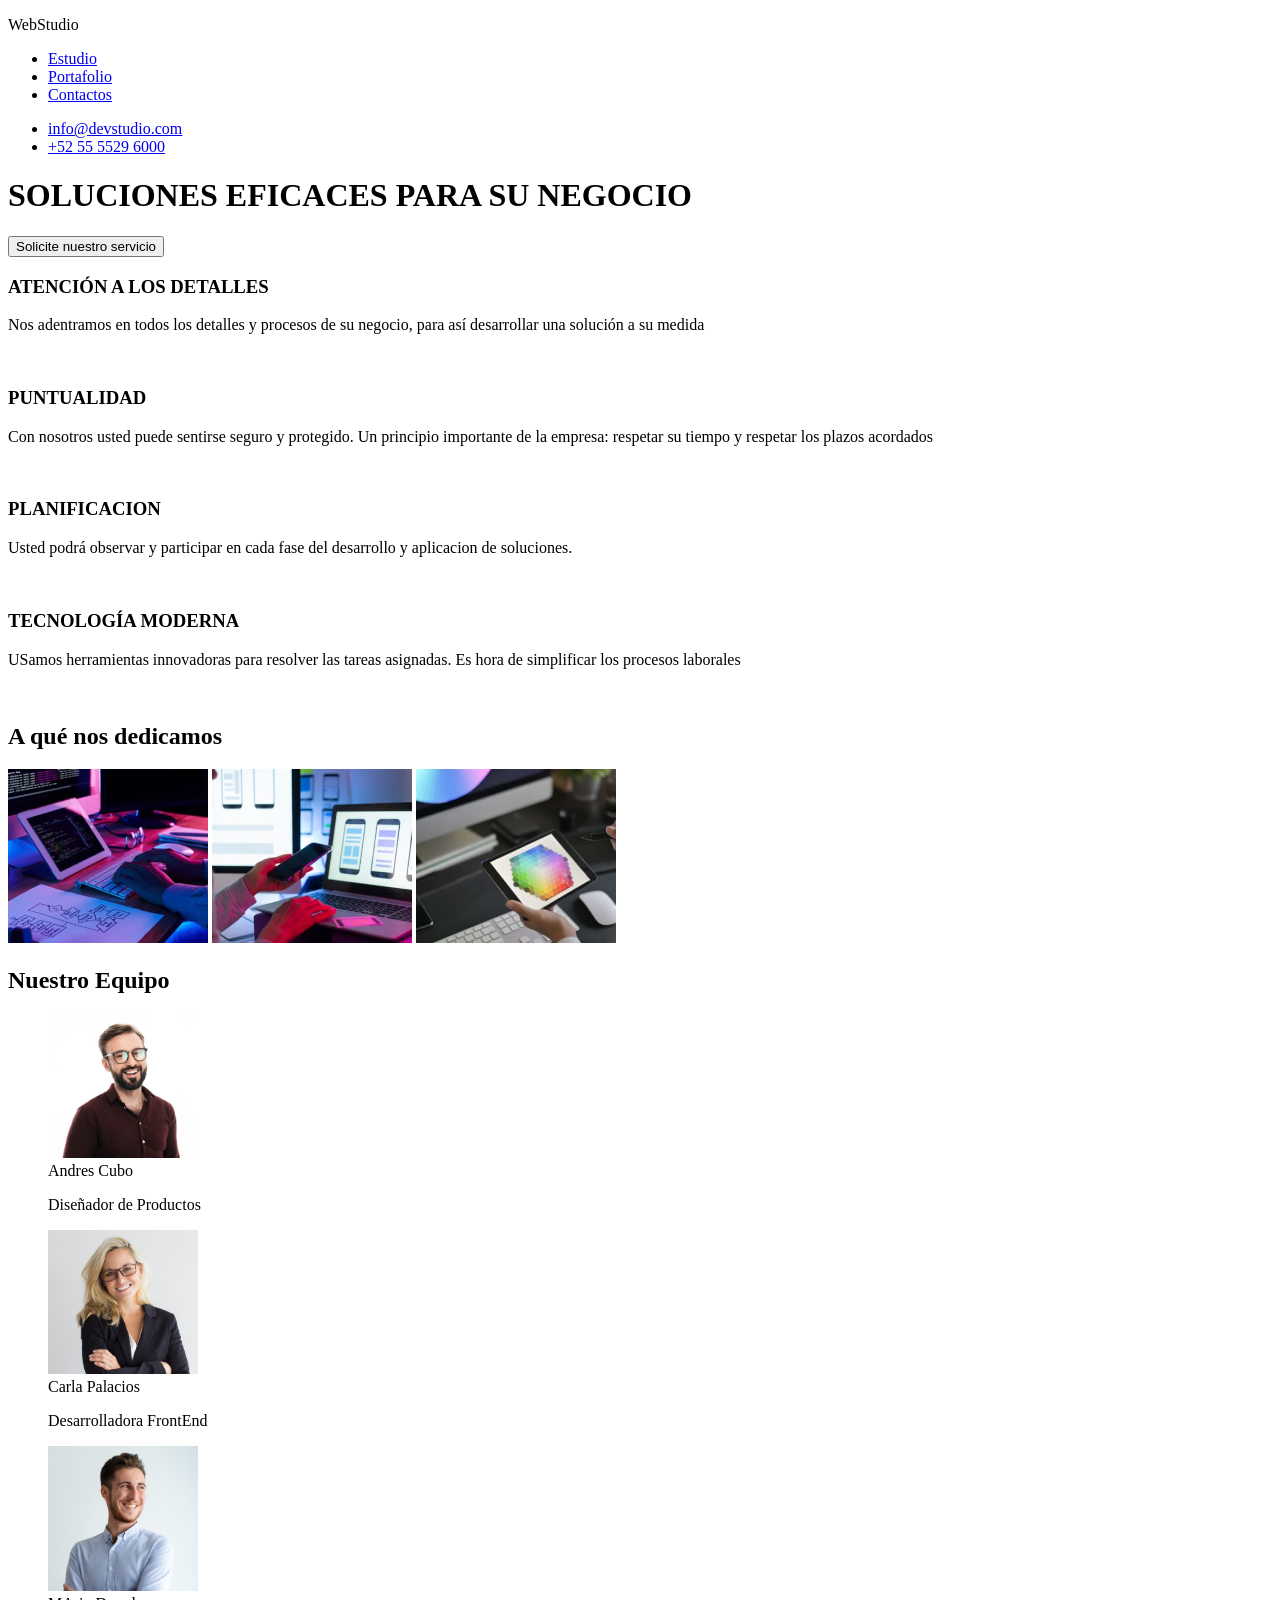
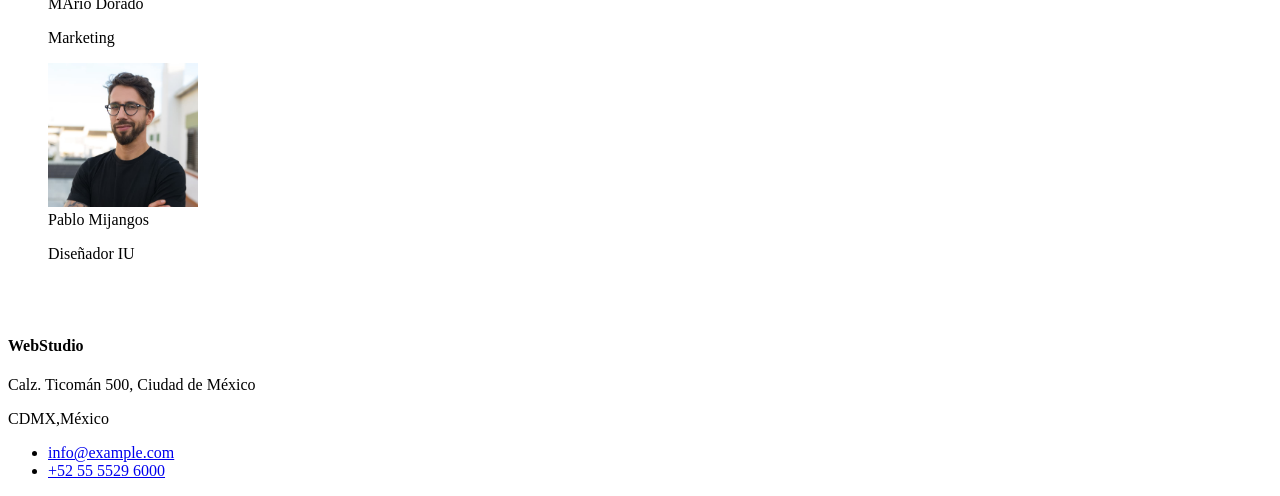
==== index.html @ 1f7a67b6 "primer commit" ====
<!DOCTYPE html>
<html lang="es-CO">
  <head>
    <title>goit-markup-hw-01</title>
  </head>
  <body>
    <header>
      <p>WebStudio</p>
      <nav>
        <!-- La navegación а otros sitios -->
        <ul>
          <li><a href="/Estudio">Estudio</a></li>
          <li><a href="/Portafolio">Portafolio</a></li>
          <li><a href="/Contactos">Contactos</a></li>
        </ul>
      </nav>
      <ul>
        <li><a href="mailto:info@devstudio.com">info@devstudio.com</a></li>
        <li><a href="tel:+525555296000">+52 55 5529 6000</a></li>
      </ul>
      <h1>SOLUCIONES EFICACES PARA SU NEGOCIO</h1>
      <button type="button">Solicite nuestro servicio</button>
    </header>
    <main>
      <h3>ATENCIÓN A LOS DETALLES</h3>
      <p>
        Nos adentramos en todos los detalles y procesos de su negocio, para así
        desarrollar una solución a su medida
      </p>
      <br />
      <h3>PUNTUALIDAD</h3>
      <p>
        Con nosotros usted puede sentirse seguro y protegido. Un principio
        importante de la empresa: respetar su tiempo y respetar los plazos
        acordados
      </p>
      <br />
      <h3>PLANIFICACION</h3>
      <p>
        Usted podrá observar y participar en cada fase del desarrollo y
        aplicacion de soluciones.
      </p>
      <br />
      <h3>TECNOLOGÍA MODERNA</h3>
      <p>
        USamos herramientas innovadoras para resolver las tareas asignadas. Es
        hora de simplificar los procesos laborales
      </p>
      <br />
      <h2>A qué nos dedicamos</h2>
      <img src="images/imagenuno.jpg" alt="Tablet" width="200" />
      <img src="images/imagendos.jpg" alt="Cel" width="200" />
      <img src="images/imagentres.jpg" alt="colores" width="200" />
      <br />
      <h2>Nuestro Equipo</h2>
      <figure>
        <!-- Contenido gráfico arbitrario: foto, gráfico, diagrama, etc. -->
        <img src="images/carauno.jpg" alt="cara uno" width="150" />
        <figcaption>
          Andres Cubo
          <p>Diseñador de Productos</p>
        </figcaption>
      </figure>
      <figure>
        <!-- Contenido gráfico arbitrario: foto, gráfico, diagrama, etc. -->
        <img src="images/carados.jpg" alt="cara dos" width="150" />
        <figcaption>
          Carla Palacios
          <p>Desarrolladora FrontEnd</p>
        </figcaption>
      </figure>
      <figure>
        <!-- Contenido gráfico arbitrario: foto, gráfico, diagrama, etc. -->
        <img src="images/caratres.jpg" alt="cara tres" width="150" />
        <figcaption>
          MArio Dorado
          <p>Marketing</p>
        </figcaption>
      </figure>
      <figure>
        <!-- Contenido gráfico arbitrario: foto, gráfico, diagrama, etc. -->
        <img src="images/caracuatro.jpg" alt="cara cuatro" width="150" />
        <figcaption>
          Pablo Mijangos
          <p>Diseñador IU</p>
        </figcaption>
      </figure>
    </main>
    <br />
    <br />
    <footer>
      <h4>WebStudio</h4>
      <p>Calz. Ticomán 500, Ciudad de México</p>
      <p>CDMX,México</p>
      <ul>
        <li><a href="mailto:info@example.com">info@example.com</a></li>
        <li><a href="tel:+5255296000">+52 55 5529 6000</a></li>
      </ul>
    </footer>
  </body>
</html>
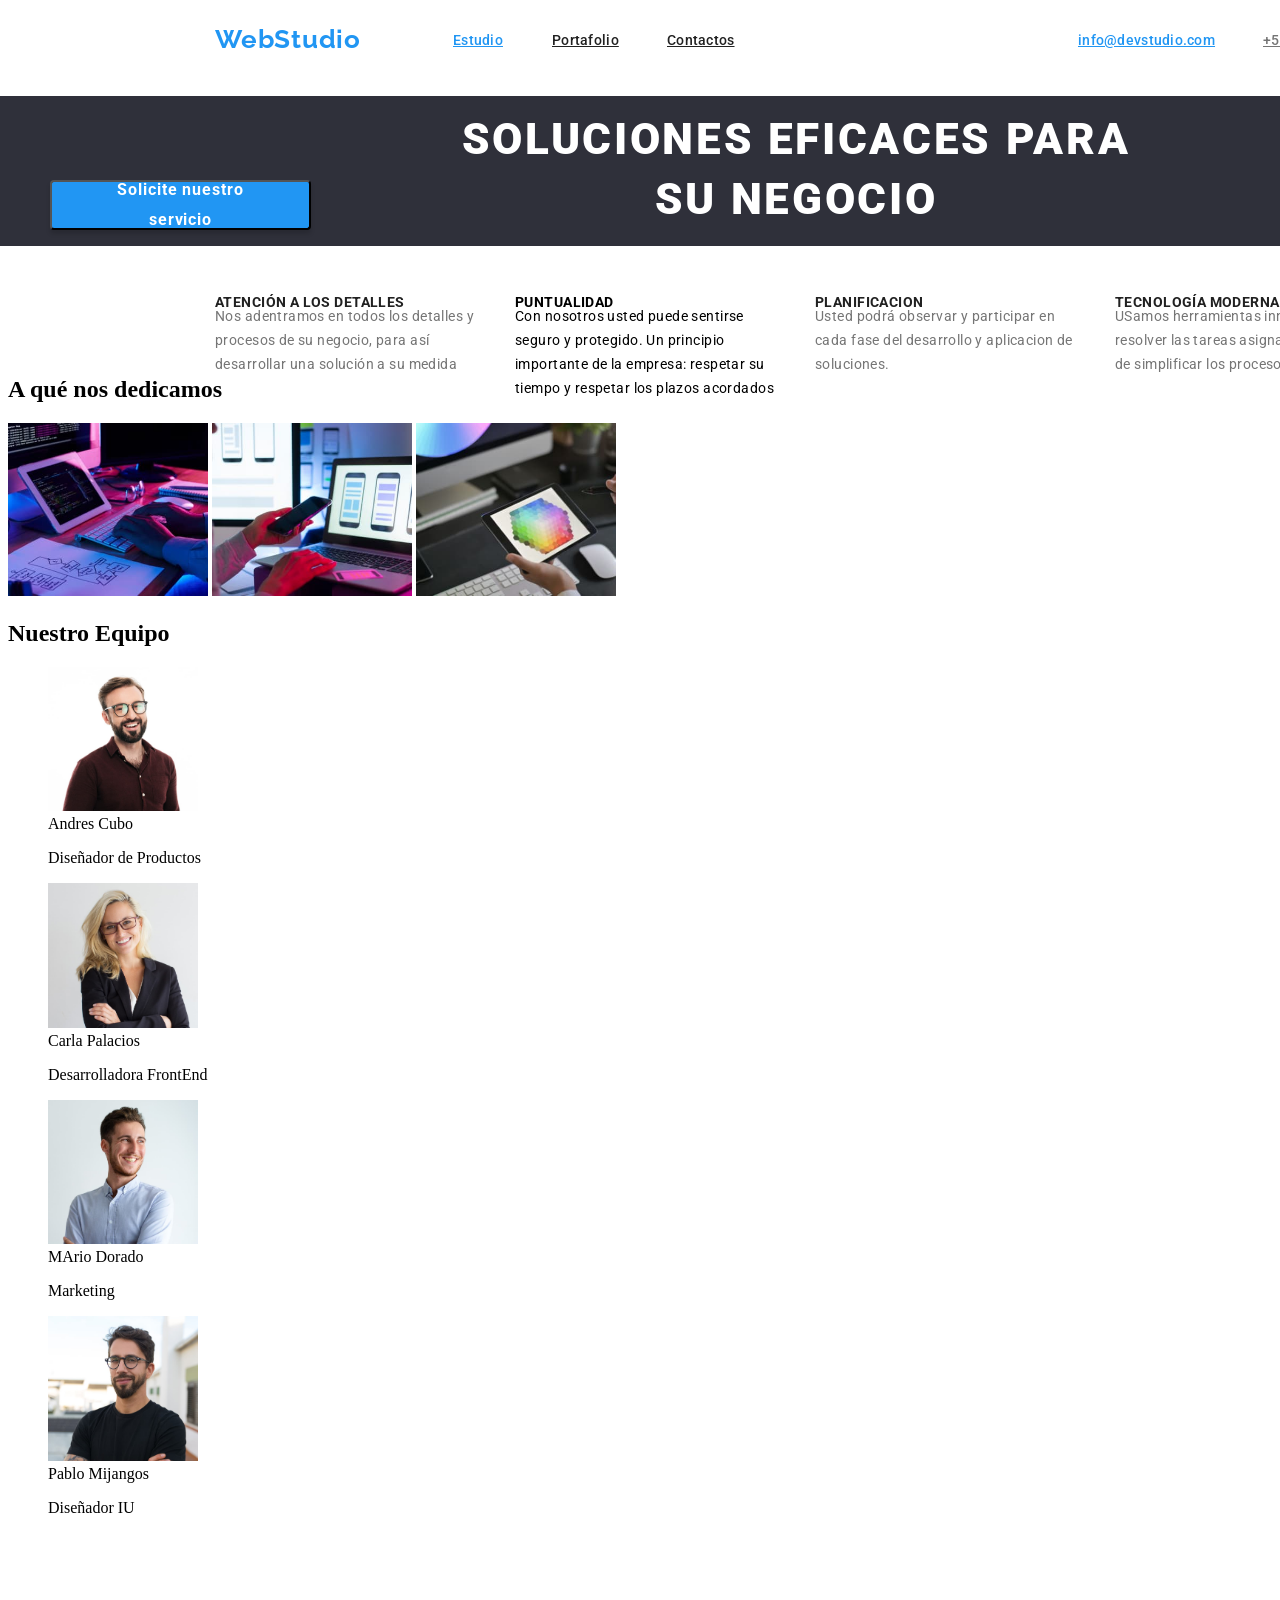
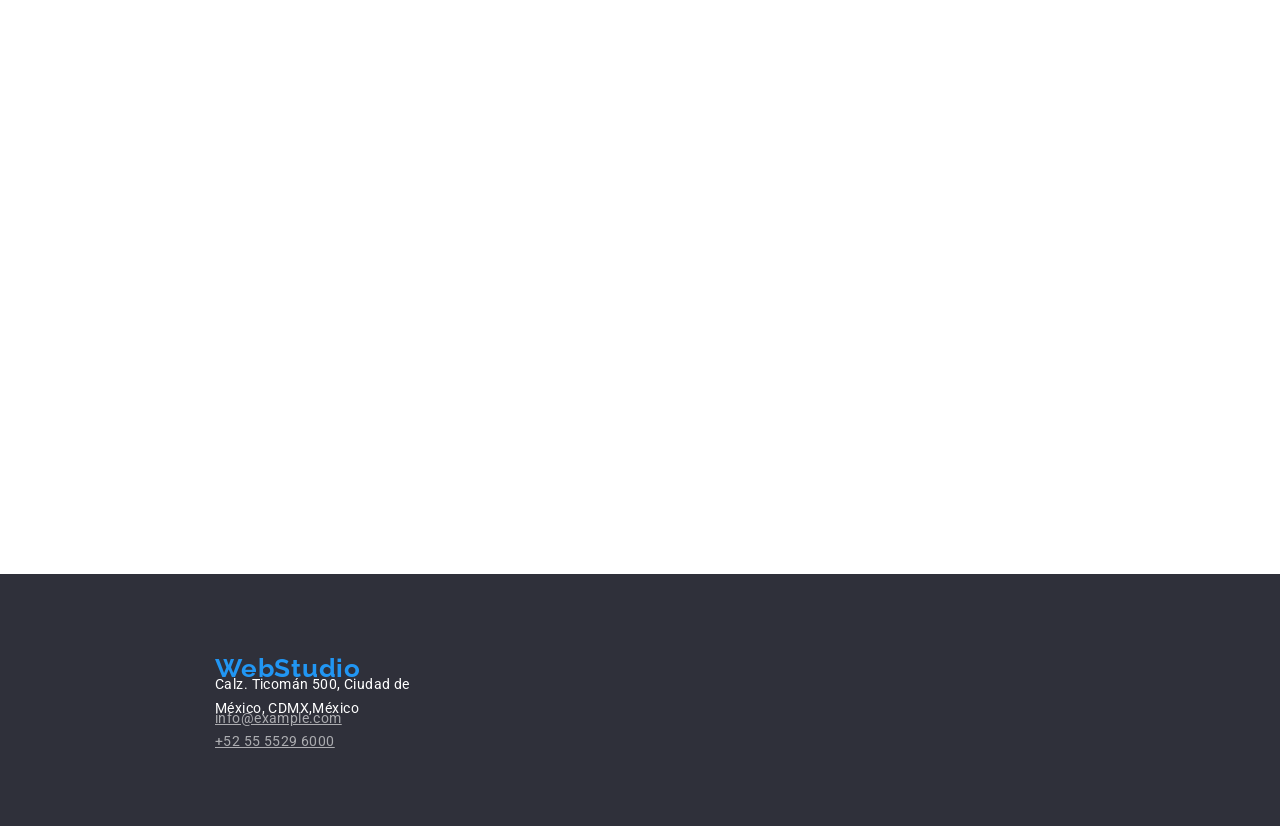
==== commit 7626a3b4: "segundo commit" ====
--- a/index.html
+++ b/index.html
@@ -1,58 +1,67 @@
 <!DOCTYPE html>
 <html lang="es-CO">
   <head>
-    <title>goit-markup-hw-01</title>
-  </head>
+    <title>goit-markup-hw-02</title>
+    <link rel="stylesheet" href="./css/styles-index.css" />
+    
+</head>
   <body>
+    <link rel="preconnect" href="https://fonts.googleapis.com">
+<link rel="preconnect" href="https://fonts.gstatic.com" crossorigin>
+<link href="https://fonts.googleapis.com/css2?family=Raleway:wght@700&family=Roboto:ital,wght@0,500;0,700;0,900;1,400&display=swap" rel="stylesheet">
+  <style>
+    .title {
+      font-family: 'Roboto', sans-serif;
+      font-family: 'Raleway'. sans-serif;
+    }
+  </style>
     <header>
-      <p>WebStudio</p>
+      <a class="webstudio">WebStudio</a>
       <nav>
         <!-- La navegación а otros sitios -->
-        <ul>
-          <li><a href="/Estudio">Estudio</a></li>
-          <li><a href="/Portafolio">Portafolio</a></li>
-          <li><a href="/Contactos">Contactos</a></li>
-        </ul>
+        <a href="/Estudio" class="estudio">Estudio</a>
+          <a href="./portfolio.html" class="portafolio">Portafolio</a>
+          <a href="/Contactos"class="contactos">Contactos</a>
       </nav>
-      <ul>
-        <li><a href="mailto:info@devstudio.com">info@devstudio.com</a></li>
-        <li><a href="tel:+525555296000">+52 55 5529 6000</a></li>
-      </ul>
-      <h1>SOLUCIONES EFICACES PARA SU NEGOCIO</h1>
-      <button type="button">Solicite nuestro servicio</button>
+      
+      <p>
+      <a href="mailto:info@devstudio.com" class="email">info@devstudio.com</a>
+      <a href="tel:+525555296000"class="tel">+52 55 5529 6000</a>
+      <br><br><br><br>
+    </p>
+    <p class="fondo"> </p>
+      <h1 class="soluciones">SOLUCIONES EFICACES PARA SU NEGOCIO</h1>
+      <button type="button" class="boton framebut">Solicite nuestro servicio</button>
     </header>
     <main>
-      <h3>ATENCIÓN A LOS DETALLES</h3>
-      <p>
+      <h3 class="atndetail">ATENCIÓN A LOS DETALLES</h3>
+      <p class="atdettext">
         Nos adentramos en todos los detalles y procesos de su negocio, para así
         desarrollar una solución a su medida
       </p>
-      <br />
-      <h3>PUNTUALIDAD</h3>
-      <p>
+      <h3 class="puntualidad">PUNTUALIDAD</h3>
+      <p class="punttext">
         Con nosotros usted puede sentirse seguro y protegido. Un principio
         importante de la empresa: respetar su tiempo y respetar los plazos
         acordados
       </p>
-      <br />
-      <h3>PLANIFICACION</h3>
-      <p>
+      <h3 class="planificacion">PLANIFICACION</h3>
+      <p class="plantext">
         Usted podrá observar y participar en cada fase del desarrollo y
         aplicacion de soluciones.
       </p>
-      <br />
-      <h3>TECNOLOGÍA MODERNA</h3>
-      <p>
+      <h3 class="tecnologia">TECNOLOGÍA MODERNA</h3>
+      <p class="tecmoderna">
         USamos herramientas innovadoras para resolver las tareas asignadas. Es
         hora de simplificar los procesos laborales
-      </p>
-      <br />
+      </p><br><br><br><br><br><br><br><br><br><br><br><br><br><br>
       <h2>A qué nos dedicamos</h2>
       <img src="images/imagenuno.jpg" alt="Tablet" width="200" />
       <img src="images/imagendos.jpg" alt="Cel" width="200" />
       <img src="images/imagentres.jpg" alt="colores" width="200" />
       <br />
       <h2>Nuestro Equipo</h2>
+      <a>
       <figure>
         <!-- Contenido gráfico arbitrario: foto, gráfico, diagrama, etc. -->
         <img src="images/carauno.jpg" alt="cara uno" width="150" />
@@ -61,7 +70,9 @@
           <p>Diseñador de Productos</p>
         </figcaption>
       </figure>
-      <figure>
+    </a>
+    <a>
+        <figure>
         <!-- Contenido gráfico arbitrario: foto, gráfico, diagrama, etc. -->
         <img src="images/carados.jpg" alt="cara dos" width="150" />
         <figcaption>
@@ -69,6 +80,8 @@
           <p>Desarrolladora FrontEnd</p>
         </figcaption>
       </figure>
+    </a>
+    <a>
       <figure>
         <!-- Contenido gráfico arbitrario: foto, gráfico, diagrama, etc. -->
         <img src="images/caratres.jpg" alt="cara tres" width="150" />
@@ -77,7 +90,9 @@
           <p>Marketing</p>
         </figcaption>
       </figure>
-      <figure>
+    </a>
+    <a>
+        <figure>
         <!-- Contenido gráfico arbitrario: foto, gráfico, diagrama, etc. -->
         <img src="images/caracuatro.jpg" alt="cara cuatro" width="150" />
         <figcaption>
@@ -85,17 +100,16 @@
           <p>Diseñador IU</p>
         </figcaption>
       </figure>
-    </main>
-    <br />
-    <br />
+    </a>
+</main>
+    <br>
+    <br>
     <footer>
-      <h4>WebStudio</h4>
-      <p>Calz. Ticomán 500, Ciudad de México</p>
-      <p>CDMX,México</p>
-      <ul>
-        <li><a href="mailto:info@example.com">info@example.com</a></li>
-        <li><a href="tel:+5255296000">+52 55 5529 6000</a></li>
-      </ul>
-    </footer>
+        <p class="fondofooter"> </p>
+      <h4 class="webstudiodos">WebStudio</h4>
+      <p class="direccion-uno">Calz. Ticomán 500, Ciudad de México, CDMX,México</p>
+       <a href="mailto:info@example.com" class="maildos">info@example.com</a></li>
+      <a href="tel:+5255296000" class="teldos">+52 55 5529 6000</a></li>
+          </footer>
   </body>
 </html>
--- a/css/styles-index.css
+++ b/css/styles-index.css
@@ -0,0 +1,429 @@
+/* Se aplicará a todas las etiquetas con clase title */
+.title {
+    font-weight: 500;
+  }
+  
+  /* Se aplicará a todas las etiquetas con clase text */
+  .text {
+    color: brown;
+    font-size: 18px;
+  }
+  
+  /* Se aplicará a todas las etiquetas con clase link */
+  .link {
+    text-decoration: none;
+  }
+  /* Estudio Web */
+
+
+.webstudio {
+    position: absolute;
+    width: 145px;
+    height: 31px;
+    left: 215px;
+    top: 24px;
+
+    font-family: 'Raleway';
+    font-style: normal;
+    font-weight: 700;
+    font-size: 26px;
+    line-height: 31px;
+/* identical to box height */
+
+    text-align: right;
+    letter-spacing: 0.03em;
+
+    color: #2196F3;
+}
+.estudio {
+    /* Estudio */
+
+
+position: absolute;
+width: 49px;
+height: 16px;
+left: 453px;
+top: 32px;
+
+font-family: 'Roboto';
+font-style: normal;
+font-weight: 500;
+font-size: 14px;
+line-height: 16px;
+letter-spacing: 0.02em;
+
+color: #2196F3;
+
+}
+.portafolio {/* Portafolio */
+
+
+    position: absolute;
+    width: 65px;
+    height: 16px;
+    left: 552px;
+    top: 32px;
+    
+    font-family: 'Roboto';
+    font-style: normal;
+    font-weight: 500;
+    font-size: 14px;
+    line-height: 16px;
+    letter-spacing: 0.02em;
+    
+    color: #212121;
+    }
+
+.contactos {/* Сontactos */
+
+
+        position: absolute;
+        width: 67px;
+        height: 16px;
+        left: 667px;
+        top: 32px;
+        
+        font-family: 'Roboto';
+        font-style: normal;
+        font-weight: 500;
+        font-size: 14px;
+        line-height: 16px;
+        letter-spacing: 0.02em;
+        
+        color: #212121;
+        }
+.email {
+    position: absolute;
+    width: 135px;
+    height: 16px;
+    left: 1078px;
+    top: 32px;
+    
+    font-family: 'Roboto';
+    font-style: normal;
+    font-weight: 500;
+    font-size: 14px;
+    line-height: 16px;
+    letter-spacing: 0.02em;
+    
+    color: #2196F3;
+    }
+.tel { 
+    position: absolute;
+    width: 118px;
+    height: 16px;
+    left: 1263px;
+    top: 32px;
+    
+    font-family: 'Roboto';
+    font-style: normal;
+    font-weight: 500;
+    font-size: 14px;
+    line-height: 16px;
+    letter-spacing: 0.02em;
+    
+    color: #757575;
+}
+.soluciones {/* SOLUCIONES EFICACES PARA SU NEGOCIO */
+
+
+
+    position: absolute;
+    width: 696px;
+    height: 120px;
+    left: 448px;
+    top: 80px;
+    
+    font-family: 'Roboto';
+    font-style: normal;
+    font-weight: 900;
+    font-size: 44px;
+    line-height: 60px;
+    /* or 136% */
+    
+    text-align: center;
+    letter-spacing: 0.06em;
+    text-transform: uppercase;
+    
+    color: #FFFFFF;
+    }
+.fondo {/* Bg */
+
+
+    position: absolute;
+    width: 1600px;
+    height: 150px;
+    left: -4px;
+    top: 80px;
+    
+    background: #2F303A
+}
+.atndetail{/* ATENCIÓN A LOS DETALLES */
+
+
+    position: absolute;
+    width: 270px;
+    height: 16px;
+    left: 215px;
+    top: 280px;
+    
+    font-family: 'Roboto';
+    font-style: normal;
+    font-weight: 700;
+    font-size: 14px;
+    line-height: 16px;
+    letter-spacing: 0.03em;
+    text-transform: uppercase;
+    
+    color: #212121;
+    }
+.boton {
+    width: 197px;
+    height: 30px;
+    
+    font-family: 'Roboto';
+    font-style: normal;
+    font-weight: 700;
+    font-size: 16px;
+    line-height: 30px;
+    /* identical to box height, or 188% */
+    
+    display: flex;
+    align-items: center;
+    text-align: center;
+    letter-spacing: 0.06em;
+    
+    color: #FFFFFF;
+    
+    
+    /* Inside auto layout */
+    
+    flex: none;
+    order: 0;
+    flex-grow: 0;
+}    
+    .framebut {
+        
+        display: flex;
+        flex-direction: row;
+        justify-content: center;
+        align-items: center;
+        padding: 10px 32px;
+        gap: 10px;
+        
+        position: absolute;
+        width: 261px;
+        height: 50px;
+        left: 50px;
+        top: 180px;
+        
+        background: #2196F3;
+        box-shadow: 0px 4px 4px rgba(0, 0, 0, 0.15);
+        border-radius: 4px;
+    }
+    .atdettext {
+        position: absolute;
+        width: 270px;
+        height: 75px;
+        left: 215px;
+        top: 290px;
+        
+        font-family: 'Roboto';
+        font-style: normal;
+        font-weight: 400;
+        font-size: 14px;
+        line-height: 24px;
+        /* or 171% */
+        
+        letter-spacing: 0.03em;
+        
+        color: #757575;}
+.puntualidad {/* PUNTUALIDAD */
+
+
+            position: absolute;
+            width: 270px;
+            height: 16px;
+            left: 515px;
+            top: 280px;
+            
+            font-family: 'Roboto';
+            font-style: normal;
+            font-weight: 700;
+            font-size: 14px;
+            line-height: 16px;
+            letter-spacing: 0.03em;
+            text-transform: uppercase;}
+.punttext {position: absolute;
+                width: 270px;
+                height: 96px;
+                left: 515px;
+                top: 290px;
+                
+                font-family: 'Roboto';
+                font-style: normal;
+                font-weight: 400;
+                font-size: 14px;
+                line-height: 24px;
+                /* or 171% */
+                
+                letter-spacing: 0.03em;}
+.planificacion {/* PLANIFICACIÓN */
+
+
+    position: absolute;
+    width: 270px;
+    height: 16px;
+    left: 815px;
+    top: 280px;
+    
+    font-family: 'Roboto';
+    font-style: normal;
+    font-weight: 700;
+    font-size: 14px;
+    line-height: 16px;
+    letter-spacing: 0.03em;
+    text-transform: uppercase;
+    
+    color: #212121;
+    }
+.plantext {/* Usted podrá observar y participar en cada fase del desarrollo y aplicación de soluciones. */
+
+
+    position: absolute;
+    width: 270px;
+    height: 75px;
+    left: 815px;
+    top: 290px;
+    
+    font-family: 'Roboto';
+    font-style: normal;
+    font-weight: 400;
+    font-size: 14px;
+    line-height: 24px;
+    /* or 171% */
+    
+    letter-spacing: 0.03em;
+    
+    color: #757575;}
+    .tecnologia{/* TEGNOLOGÍA MODERNA */
+
+
+        position: absolute;
+        width: 270px;
+        height: 16px;
+        left: 1115px;
+        top: 280px;
+        
+        font-family: 'Roboto';
+        font-style: normal;
+        font-weight: 700;
+        font-size: 14px;
+        line-height: 16px;
+        letter-spacing: 0.03em;
+        text-transform: uppercase;
+        
+        color: #212121;}
+        
+        .tecmoderna {/* Usamos herramientas innovadoras para resolver las tareas asignadas. Es hora de simplificar los procesos laborales. */
+
+
+            position: absolute;
+            width: 270px;
+            height: 75px;
+            left: 1115px;
+            top: 290px;
+            
+            font-family: 'Roboto';
+            font-style: normal;
+            font-weight: 400;
+            font-size: 14px;
+            line-height: 24px;
+            /* or 171% */
+            
+            letter-spacing: 0.03em;
+            
+            color: #757575;
+            }
+
+.fondofooter {
+/* Pie de página bg */
+
+
+position: absolute;
+width: 1600px;
+height: 252px;
+left: 0px;
+top: 2158px;
+
+background: #2F303A;
+
+}
+.direccion-uno {position: absolute;
+    width: 231px;
+    height: 21px;
+    left: 215px;
+    top: 2258px;
+    
+    font-family: 'Roboto';
+    font-style: normal;
+    font-weight: 400;
+    font-size: 14px;
+    line-height: 24px;
+    /* or 171% */
+    
+    letter-spacing: 0.03em;
+    
+    color: #FFFFFF;}
+    .maildos {position: absolute;
+        width: 231px;
+        height: 21px;
+        left: 215px;
+        top: 2306px;
+        
+        font-family: 'Roboto';
+        font-style: normal;
+        font-weight: 400;
+        font-size: 14px;
+        line-height: 24px;
+        /* or 171% */
+        
+        letter-spacing: 0.03em;
+        
+        color: rgba(255, 255, 255, 0.6);}
+.teldos {
+    position: absolute;
+width: 231px;
+height: 21px;
+left: 215px;
+top: 2329px;
+
+font-family: 'Roboto';
+font-style: normal;
+font-weight: 400;
+font-size: 14px;
+line-height: 24px;
+/* or 171% */
+
+letter-spacing: 0.03em;
+
+color: rgba(255, 255, 255, 0.6);
+
+}
+.webstudiodos {
+    position: absolute;
+    width: 145px;
+    height: 31px;
+    left: 215px;
+    top: 2218px;
+    
+    font-family: 'Raleway';
+    font-style: normal;
+    font-weight: 700;
+    font-size: 26px;
+    line-height: 31px;
+    /* identical to box height */
+    
+    letter-spacing: 0.03em;
+    
+    color: #2196F3;}
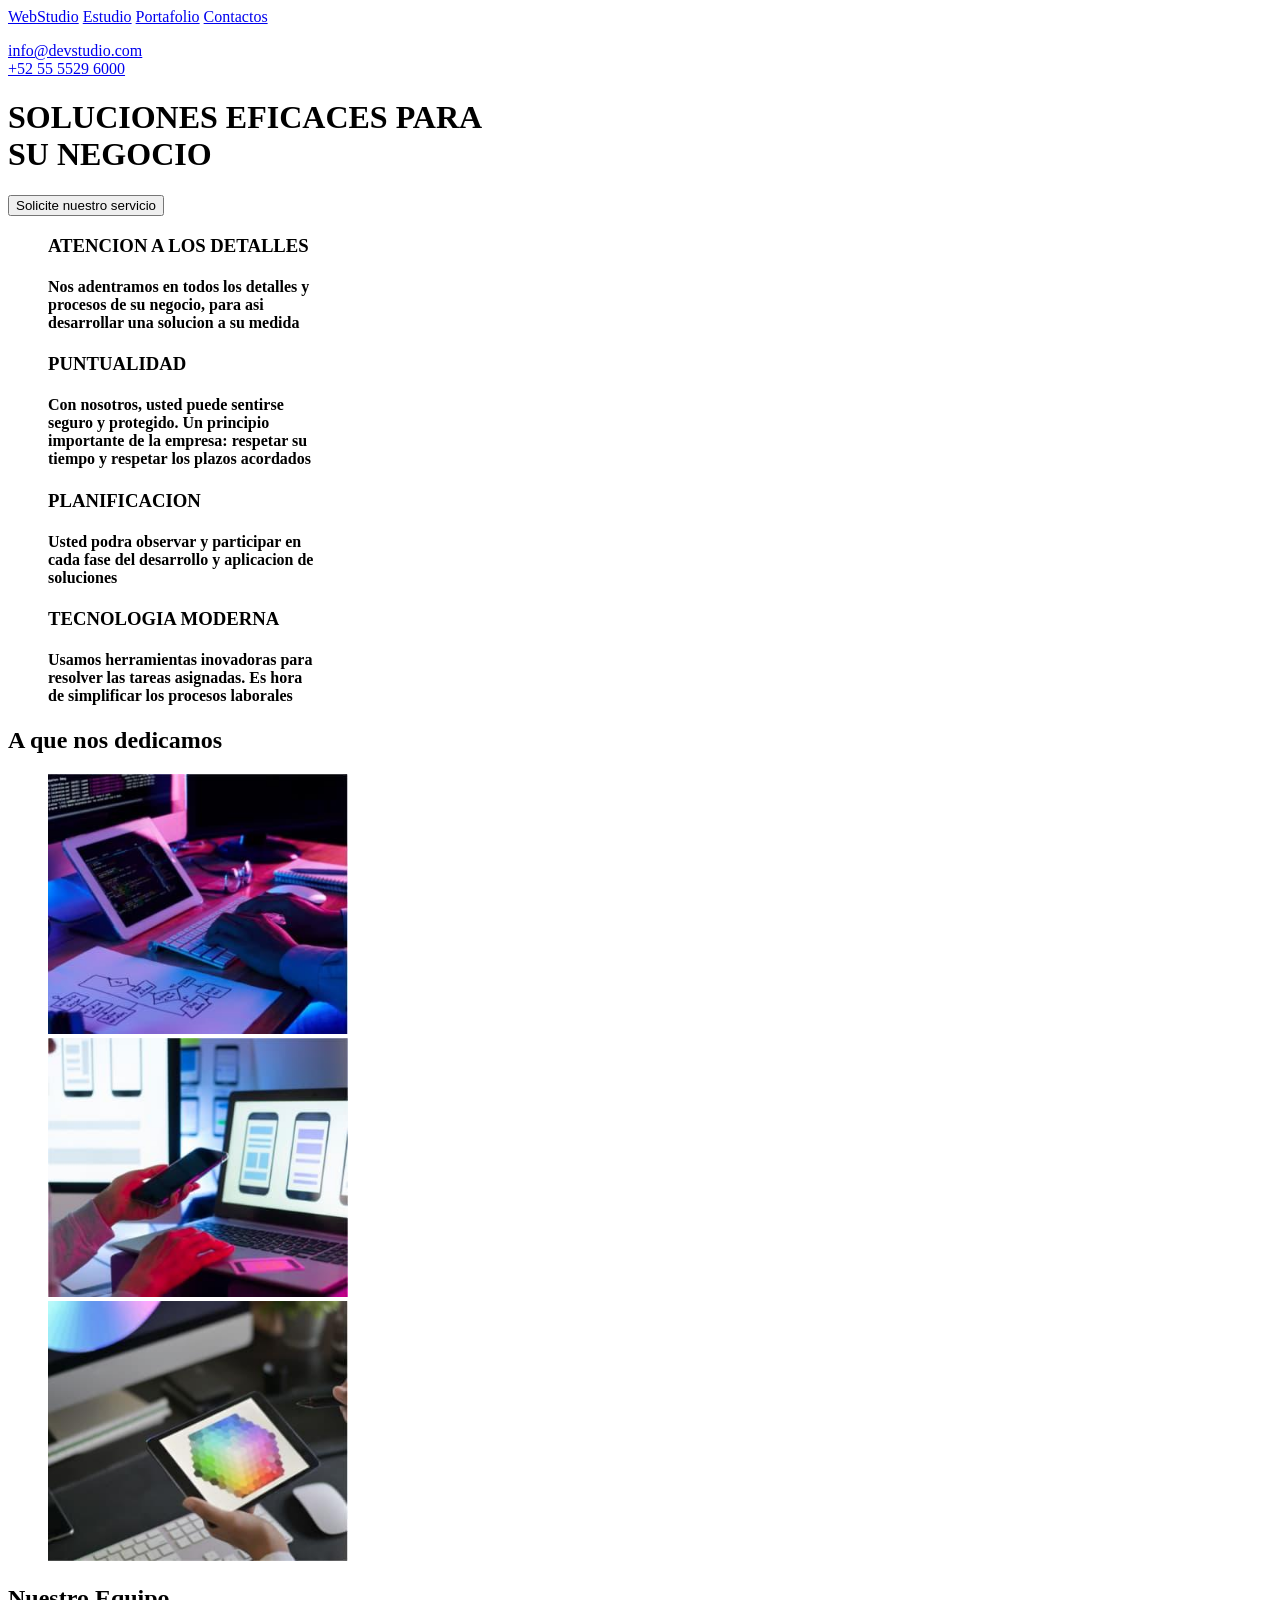
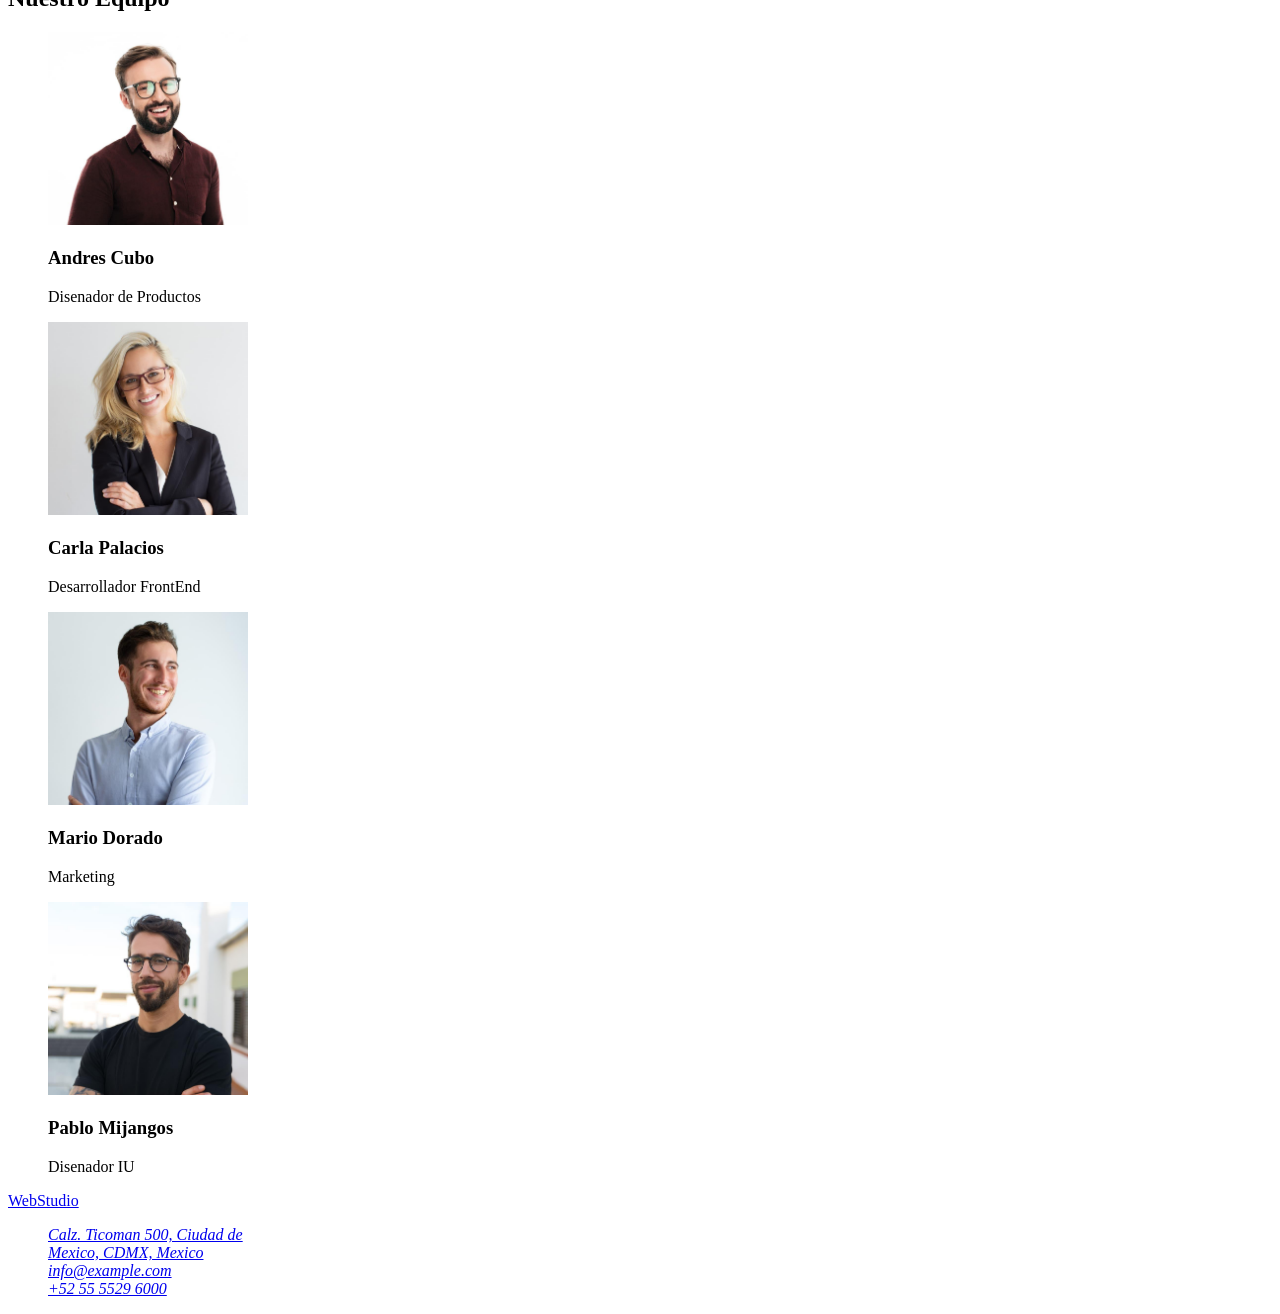
==== commit 31a75d7b: "1ercommit" ====
--- a/index.html
+++ b/index.html
@@ -1,115 +1,124 @@
 <!DOCTYPE html>
-<html lang="es-CO">
-  <head>
-    <title>goit-markup-hw-02</title>
-    <link rel="stylesheet" href="./css/styles-index.css" />
-    
+<html lang="es">
+<head>
+    <meta charset="UTF-8">
+    <meta http-equiv="X-UA-Compatible" content="IE=edge">
+    <meta name="viewport" content="width=device-width, initial-scale=1.0">
+    <title>Tarea 1 FS8</title>
 </head>
-  <body>
-    <link rel="preconnect" href="https://fonts.googleapis.com">
-<link rel="preconnect" href="https://fonts.gstatic.com" crossorigin>
-<link href="https://fonts.googleapis.com/css2?family=Raleway:wght@700&family=Roboto:ital,wght@0,500;0,700;0,900;1,400&display=swap" rel="stylesheet">
-  <style>
-    .title {
-      font-family: 'Roboto', sans-serif;
-      font-family: 'Raleway'. sans-serif;
-    }
-  </style>
+<body>
+   
     <header>
-      <a class="webstudio">WebStudio</a>
-      <nav>
-        <!-- La navegación а otros sitios -->
-        <a href="/Estudio" class="estudio">Estudio</a>
-          <a href="./portfolio.html" class="portafolio">Portafolio</a>
-          <a href="/Contactos"class="contactos">Contactos</a>
-      </nav>
-      
-      <p>
-      <a href="mailto:info@devstudio.com" class="email">info@devstudio.com</a>
-      <a href="tel:+525555296000"class="tel">+52 55 5529 6000</a>
-      <br><br><br><br>
-    </p>
-    <p class="fondo"> </p>
-      <h1 class="soluciones">SOLUCIONES EFICACES PARA SU NEGOCIO</h1>
-      <button type="button" class="boton framebut">Solicite nuestro servicio</button>
+        <nav>
+                <a href="#">WebStudio</a>
+                <a href="#">Estudio</a>
+                <a href="#">Portafolio</a>
+                <a href="#">Contactos</a>
+            </p>
+        </nav>
+    <a href="mailto:info@devstudio.com">info@devstudio.com</a>
+    <br> 
+    <a href="tel:+525555296000">+52 55 5529 6000</a>
+        <h1>SOLUCIONES EFICACES PARA <br> SU NEGOCIO</h1>
+        <button type="button">Solicite nuestro servicio</button>
     </header>
     <main>
-      <h3 class="atndetail">ATENCIÓN A LOS DETALLES</h3>
-      <p class="atdettext">
-        Nos adentramos en todos los detalles y procesos de su negocio, para así
-        desarrollar una solución a su medida
-      </p>
-      <h3 class="puntualidad">PUNTUALIDAD</h3>
-      <p class="punttext">
-        Con nosotros usted puede sentirse seguro y protegido. Un principio
-        importante de la empresa: respetar su tiempo y respetar los plazos
-        acordados
-      </p>
-      <h3 class="planificacion">PLANIFICACION</h3>
-      <p class="plantext">
-        Usted podrá observar y participar en cada fase del desarrollo y
-        aplicacion de soluciones.
-      </p>
-      <h3 class="tecnologia">TECNOLOGÍA MODERNA</h3>
-      <p class="tecmoderna">
-        USamos herramientas innovadoras para resolver las tareas asignadas. Es
-        hora de simplificar los procesos laborales
-      </p><br><br><br><br><br><br><br><br><br><br><br><br><br><br>
-      <h2>A qué nos dedicamos</h2>
-      <img src="images/imagenuno.jpg" alt="Tablet" width="200" />
-      <img src="images/imagendos.jpg" alt="Cel" width="200" />
-      <img src="images/imagentres.jpg" alt="colores" width="200" />
-      <br />
-      <h2>Nuestro Equipo</h2>
-      <a>
-      <figure>
-        <!-- Contenido gráfico arbitrario: foto, gráfico, diagrama, etc. -->
-        <img src="images/carauno.jpg" alt="cara uno" width="150" />
-        <figcaption>
-          Andres Cubo
-          <p>Diseñador de Productos</p>
-        </figcaption>
-      </figure>
-    </a>
-    <a>
-        <figure>
-        <!-- Contenido gráfico arbitrario: foto, gráfico, diagrama, etc. -->
-        <img src="images/carados.jpg" alt="cara dos" width="150" />
-        <figcaption>
-          Carla Palacios
-          <p>Desarrolladora FrontEnd</p>
-        </figcaption>
-      </figure>
-    </a>
-    <a>
-      <figure>
-        <!-- Contenido gráfico arbitrario: foto, gráfico, diagrama, etc. -->
-        <img src="images/caratres.jpg" alt="cara tres" width="150" />
-        <figcaption>
-          MArio Dorado
-          <p>Marketing</p>
-        </figcaption>
-      </figure>
-    </a>
-    <a>
-        <figure>
-        <!-- Contenido gráfico arbitrario: foto, gráfico, diagrama, etc. -->
-        <img src="images/caracuatro.jpg" alt="cara cuatro" width="150" />
-        <figcaption>
-          Pablo Mijangos
-          <p>Diseñador IU</p>
-        </figcaption>
-      </figure>
-    </a>
-</main>
-    <br>
-    <br>
+        <section>
+                <h2 style="display: none;"> Nuestras Ventajas </h2>
+                    <ul style="list-style: none;">
+                        <li>
+                        <h3>ATENCION A LOS DETALLES</h3>
+                            <h4>
+                                Nos adentramos en todos los detalles y <br> 
+                                procesos de su negocio, para asi <br>
+                                desarrollar una solucion a su medida <br>
+                            </h4>
+                        </li>
+                        <li>
+                            <h3>PUNTUALIDAD</h3>
+                            <h4>
+                                Con nosotros, usted puede sentirse <br>
+                                seguro y protegido. Un principio <br>
+                                importante de la empresa: respetar su <br>
+                                tiempo y respetar los plazos acordados <br>
+                            </h4>
+                        </li>
+                        <li>
+                            <h3>PLANIFICACION</h3>
+                            <h4>
+                                Usted podra observar y participar en <br>
+                                cada fase del desarrollo y aplicacion de <br>
+                                soluciones <br>
+                            </h4>
+                        </li>
+                        <li>
+                            <h3>TECNOLOGIA MODERNA</h3>
+                            <h4>
+                                Usamos herramientas inovadoras para <br>
+                                resolver las tareas asignadas. Es hora <br>
+                                de simplificar los procesos laborales <br>
+                            </h4>
+                        </li>
+                        </ul>
+        </section>
+        <section>
+        <h2> <b> A que nos dedicamos </b> </h2>
+            <ul style="list-style: none;">
+                <li> 
+                    <img src="./images/coding.jpg" alt="coding" width="300px"> <br>
+                </li>
+                <li>
+                    <img src="./images/celularlap.jpg" alt="cellap" width="300px"> <br>
+                </li>
+                <li>
+                    <img src="./images/tabletacolores.jpg" alt="tabletcolors" width="300px"> <br>
+                </li>
+                </ul>
+        </section>
+        <section>
+        <h2> <b> Nuestro Equipo </b> </h2>
+            <ul style="list-style: none;">
+                <li> 
+                    <img src="./images/chicolentes.jpg" alt="brownsweaterboy" width="200px">
+                    <h3> <b>Andres Cubo</b> </h3> 
+                    <p> Disenador de Productos </p>
+                </li>
+                <li>
+                    <img src="./images/rubialentes.jpg" alt="rubia con lentes" width="200px">
+                    <h3> <b>Carla Palacios</b> </h3>
+                    <p> Desarrollador FrontEnd </p>
+                </li>
+                <li>                
+                <img src="./images/guerosinlentes.jpg" alt="blondeboy with glasses" width="200px">
+                    <h3> <b>Mario Dorado</b> </h3>
+                    <p> Marketing </p>
+                </li>
+                <li>
+                <img src="./images/morenolentes.jpg" alt="bold boy with glasses" width="200">
+                    <h3> <b>Pablo Mijangos </b> </h3>  
+                    <p> Disenador IU </p>
+                </li>
+            </ul>
+        </section>
+    </main>
     <footer>
-        <p class="fondofooter"> </p>
-      <h4 class="webstudiodos">WebStudio</h4>
-      <p class="direccion-uno">Calz. Ticomán 500, Ciudad de México, CDMX,México</p>
-       <a href="mailto:info@example.com" class="maildos">info@example.com</a></li>
-      <a href="tel:+5255296000" class="teldos">+52 55 5529 6000</a></li>
-          </footer>
-  </body>
-</html>
+        <a href="#">WebStudio</a> <br>
+        <address>
+            <ul style="list-style: none;">
+                <li>
+                    <a href="https://goo.gl/maps/9zNbQutbvzkQ8FAR7" rel="noopener noreferrer" target="_blank" >
+                    Calz. Ticoman 500, Ciudad de <br>
+                    Mexico, CDMX, Mexico <br>
+                    </a>
+                </li>
+                <li>
+                    <a href="mailto:info@example.com">info@example.com</a> <br>
+                </li>
+                <li>
+                    <a href="tel:+525555296000">+52 55 5529 6000</a>
+                </li>
+                </ul>
+        </address>
+    </footer>
+</body>
+</html>
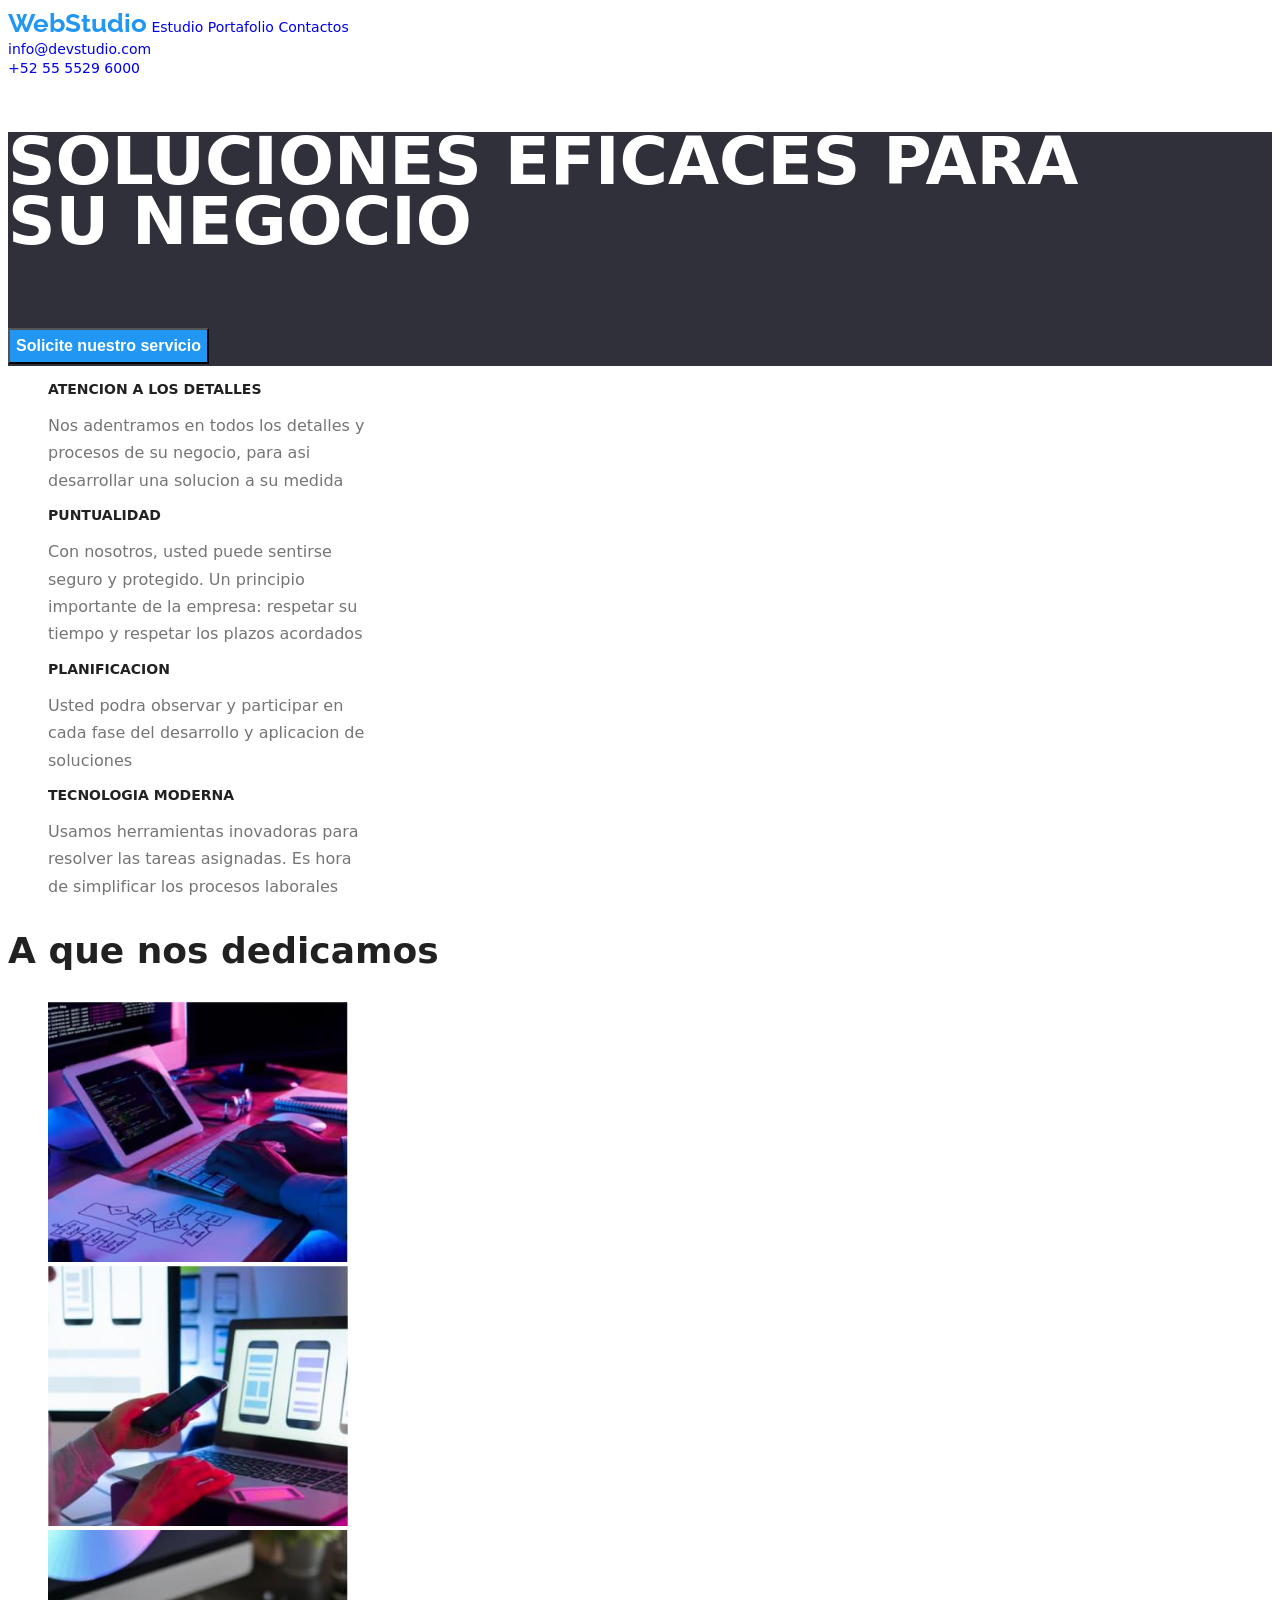
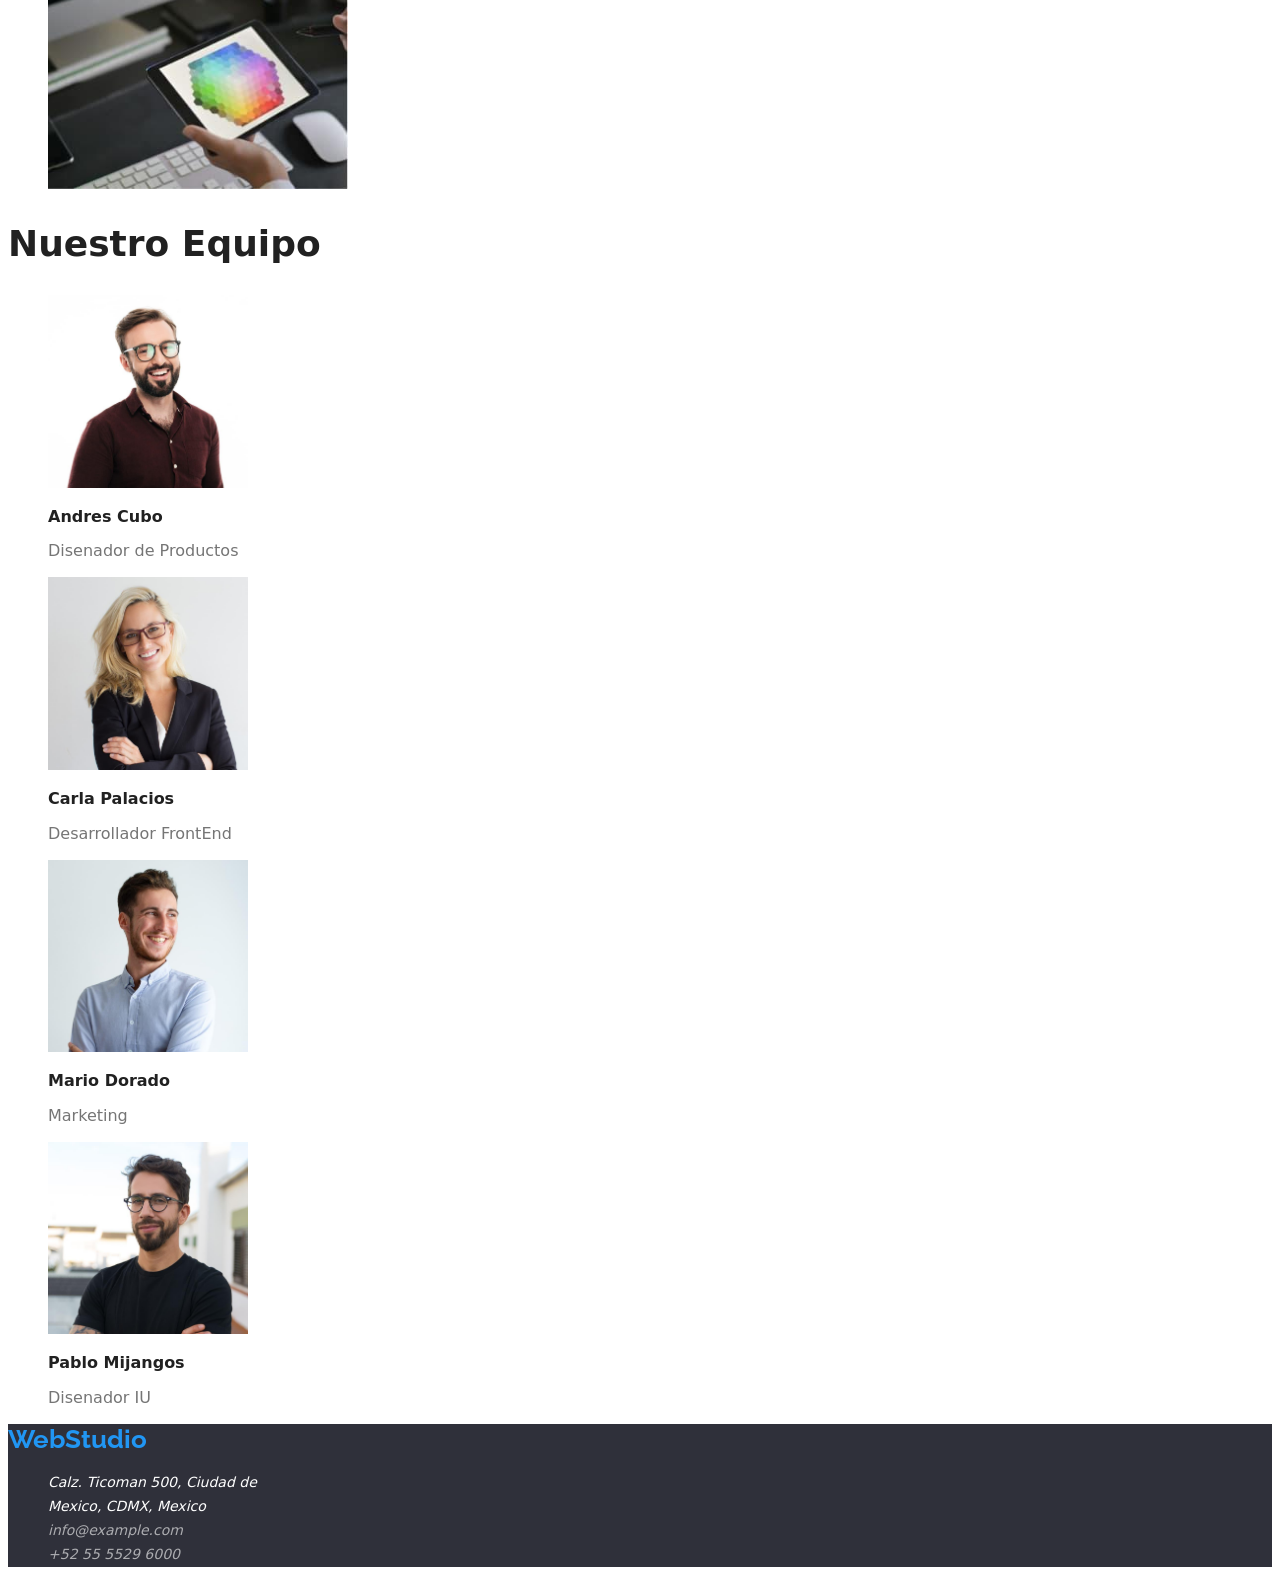
==== commit 65bc33a4: "primer commit tarea dos" ====
--- a/index.html
+++ b/index.html
@@ -1,124 +1,168 @@
 <!DOCTYPE html>
 <html lang="es">
-<head>
-    <meta charset="UTF-8">
-    <meta http-equiv="X-UA-Compatible" content="IE=edge">
-    <meta name="viewport" content="width=device-width, initial-scale=1.0">
+  <head>
+    <meta charset="UTF-8" />
+    <meta http-equiv="X-UA-Compatible" content="IE=edge" />
+    <meta name="viewport" content="width=device-width, initial-scale=1.0" />
     <title>Tarea 1 FS8</title>
-</head>
-<body>
-   
+    <link rel="preconnect" href="https://fonts.googleapis.com" />
+    <link rel="preconnect" href="https://fonts.gstatic.com" crossorigin />
+    <link
+      href="https://fonts.googleapis.com/css2?family=Raleway:wght@700&family=Roboto:ital,wght@0,400;0,500;0,700;1,900&display=swap"
+      rel="stylesheet"
+    />
+    <link rel="stylesheet" href="./css/styles.css" />
+  </head>
+  <body>
     <header>
-        <nav>
-                <a href="#">WebStudio</a>
-                <a href="#">Estudio</a>
-                <a href="#">Portafolio</a>
-                <a href="#">Contactos</a>
-            </p>
-        </nav>
-    <a href="mailto:info@devstudio.com">info@devstudio.com</a>
-    <br> 
-    <a href="tel:+525555296000">+52 55 5529 6000</a>
-        <h1>SOLUCIONES EFICACES PARA <br> SU NEGOCIO</h1>
-        <button type="button">Solicite nuestro servicio</button>
+      <nav class="navigation">
+        <a href="#" class="web">WebStudio</a>
+        <a href="#" rel="noopener noreferrer" class="link">Estudio</a>
+        <a href="./portfolio.html" rel="noopener noreferrer" class="link"
+          >Portafolio</a
+        >
+        <a href="#" rel="noopener noreferrer" class="link">Contactos</a>
+      </nav>
+      <a href="mailto:info@devstudio.com" class="navigation"
+        >info@devstudio.com</a
+      >
+      <br />
+      <a href="tel:+525555296000" class="navigation">+52 55 5529 6000</a>
+      <section class="title-main">
+        <h1>
+          SOLUCIONES EFICACES PARA <br />
+          SU NEGOCIO
+        </h1>
+        <button type="button" class="but">Solicite nuestro servicio</button>
+      </section>
     </header>
     <main>
-        <section>
-                <h2 style="display: none;"> Nuestras Ventajas </h2>
-                    <ul style="list-style: none;">
-                        <li>
-                        <h3>ATENCION A LOS DETALLES</h3>
-                            <h4>
-                                Nos adentramos en todos los detalles y <br> 
-                                procesos de su negocio, para asi <br>
-                                desarrollar una solucion a su medida <br>
-                            </h4>
-                        </li>
-                        <li>
-                            <h3>PUNTUALIDAD</h3>
-                            <h4>
-                                Con nosotros, usted puede sentirse <br>
-                                seguro y protegido. Un principio <br>
-                                importante de la empresa: respetar su <br>
-                                tiempo y respetar los plazos acordados <br>
-                            </h4>
-                        </li>
-                        <li>
-                            <h3>PLANIFICACION</h3>
-                            <h4>
-                                Usted podra observar y participar en <br>
-                                cada fase del desarrollo y aplicacion de <br>
-                                soluciones <br>
-                            </h4>
-                        </li>
-                        <li>
-                            <h3>TECNOLOGIA MODERNA</h3>
-                            <h4>
-                                Usamos herramientas inovadoras para <br>
-                                resolver las tareas asignadas. Es hora <br>
-                                de simplificar los procesos laborales <br>
-                            </h4>
-                        </li>
-                        </ul>
-        </section>
-        <section>
-        <h2> <b> A que nos dedicamos </b> </h2>
-            <ul style="list-style: none;">
-                <li> 
-                    <img src="./images/coding.jpg" alt="coding" width="300px"> <br>
-                </li>
-                <li>
-                    <img src="./images/celularlap.jpg" alt="cellap" width="300px"> <br>
-                </li>
-                <li>
-                    <img src="./images/tabletacolores.jpg" alt="tabletcolors" width="300px"> <br>
-                </li>
-                </ul>
-        </section>
-        <section>
-        <h2> <b> Nuestro Equipo </b> </h2>
-            <ul style="list-style: none;">
-                <li> 
-                    <img src="./images/chicolentes.jpg" alt="brownsweaterboy" width="200px">
-                    <h3> <b>Andres Cubo</b> </h3> 
-                    <p> Disenador de Productos </p>
-                </li>
-                <li>
-                    <img src="./images/rubialentes.jpg" alt="rubia con lentes" width="200px">
-                    <h3> <b>Carla Palacios</b> </h3>
-                    <p> Desarrollador FrontEnd </p>
-                </li>
-                <li>                
-                <img src="./images/guerosinlentes.jpg" alt="blondeboy with glasses" width="200px">
-                    <h3> <b>Mario Dorado</b> </h3>
-                    <p> Marketing </p>
-                </li>
-                <li>
-                <img src="./images/morenolentes.jpg" alt="bold boy with glasses" width="200">
-                    <h3> <b>Pablo Mijangos </b> </h3>  
-                    <p> Disenador IU </p>
-                </li>
-            </ul>
-        </section>
+      <section>
+        <h2 style="display: none">Nuestras Ventajas</h2>
+        <ul style="list-style: none">
+          <li>
+            <p class="first-title">ATENCION A LOS DETALLES</p>
+            <div class="first-text">
+              Nos adentramos en todos los detalles y <br />
+              procesos de su negocio, para asi <br />
+              desarrollar una solucion a su medida <br />
+            </div>
+          </li>
+          <li>
+            <p class="first-title">PUNTUALIDAD</p>
+            <div class="first-text">
+              Con nosotros, usted puede sentirse <br />
+              seguro y protegido. Un principio <br />
+              importante de la empresa: respetar su <br />
+              tiempo y respetar los plazos acordados <br />
+            </div>
+          </li>
+          <li>
+            <p class="first-title">PLANIFICACION</p>
+            <div class="first-text">
+              Usted podra observar y participar en <br />
+              cada fase del desarrollo y aplicacion de <br />
+              soluciones <br />
+            </div>
+          </li>
+          <li>
+            <p class="first-title">TECNOLOGIA MODERNA</p>
+            <div class="first-text">
+              Usamos herramientas inovadoras para <br />
+              resolver las tareas asignadas. Es hora <br />
+              de simplificar los procesos laborales <br />
+            </div>
+          </li>
+        </ul>
+      </section>
+      <section>
+        <h2 class="title-second"><b> A que nos dedicamos </b></h2>
+        <ul style="list-style: none">
+          <li>
+            <img src="./images/coding.jpg" alt="coding" width="300" />
+          </li>
+          <li>
+            <img src="./images/celularlap.jpg" alt="cellap" width="300" />
+          </li>
+          <li>
+            <img
+              src="./images/tabletacolores.jpg"
+              alt="tabletcolors"
+              width="300"
+            />
+          </li>
+        </ul>
+      </section>
+      <section>
+        <h2 class="title-second"><b> Nuestro Equipo </b></h2>
+        <ul style="list-style: none">
+          <li>
+            <img
+              src="./images/chicolentes.jpg"
+              alt="brownsweaterboy"
+              width="200"
+            />
+            <h3 class="name"><b>Andres Cubo</b></h3>
+            <p class="name-text">Disenador de Productos</p>
+          </li>
+          <li>
+            <img
+              src="./images/rubialentes.jpg"
+              alt="rubia con lentes"
+              width="200"
+            />
+            <h3 class="name"><b>Carla Palacios</b></h3>
+            <p class="name-text">Desarrollador FrontEnd</p>
+          </li>
+          <li>
+            <img
+              src="./images/guerosinlentes.jpg"
+              alt="blondeboy with glasses"
+              width="200"
+            />
+            <h3 class="name"><b>Mario Dorado</b></h3>
+            <p class="name-text">Marketing</p>
+          </li>
+          <li>
+            <img
+              src="./images/morenolentes.jpg"
+              alt="bold boy with glasses"
+              width="200"
+            />
+            <h3 class="name"><b>Pablo Mijangos </b></h3>
+            <p class="name-text">Disenador IU</p>
+          </li>
+        </ul>
+      </section>
     </main>
     <footer>
-        <a href="#">WebStudio</a> <br>
-        <address>
-            <ul style="list-style: none;">
-                <li>
-                    <a href="https://goo.gl/maps/9zNbQutbvzkQ8FAR7" rel="noopener noreferrer" target="_blank" >
-                    Calz. Ticoman 500, Ciudad de <br>
-                    Mexico, CDMX, Mexico <br>
-                    </a>
-                </li>
-                <li>
-                    <a href="mailto:info@example.com">info@example.com</a> <br>
-                </li>
-                <li>
-                    <a href="tel:+525555296000">+52 55 5529 6000</a>
-                </li>
-                </ul>
-        </address>
+      <a href="#" class="web">WebStudio</a> <br />
+      <address>
+        <ul style="list-style: none">
+          <li>
+            <a
+              href="https://goo.gl/maps/9zNbQutbvzkQ8FAR7"
+              rel="noopener noreferrer"
+              target="_blank"
+              class="navigation-lower"
+            >
+              Calz. Ticoman 500, Ciudad de <br />
+              Mexico, CDMX, Mexico <br />
+            </a>
+          </li>
+          <li>
+            <a href="mailto:info@example.com" class="navigation-lowest"
+              >info@example.com</a
+            >
+            <br />
+          </li>
+          <li>
+            <a href="tel:+525555296000" class="navigation-lowest"
+              >+52 55 5529 6000</a
+            >
+          </li>
+        </ul>
+      </address>
     </footer>
-</body>
-</html>+  </body>
+</html>
--- a/css/styles.css
+++ b/css/styles.css
@@ -0,0 +1,110 @@
+.title-main {
+  font-weight: 900;
+  font-size: 44px;
+  color: #ffffff;
+  background-color: #2f303a;
+  line-height: 1.36em;
+}
+a:link {
+  text-decoration: none;
+}
+.web {
+  font-family: "Raleway";
+  font-weight: 700;
+  font-size: 26px;
+  color: #2196f3;
+  line-height: 1.19em;
+}
+.navigation {
+  font-weight: 500;
+  font-size: 14px;
+  font-style: normal;
+  line-height: 1.14em;
+}
+.first-title {
+  font-weight: 700;
+  font-size: 14px;
+  line-height: 1.14em;
+}
+.first-text {
+  font-weight: 400;
+  color: #757575;
+  line-height: 1.7142em;
+}
+footer {
+  background-color: #2f303a;
+}
+.navigation-lower {
+  font-weight: 400;
+  font-size: 14px;
+  color: #ffffff;
+  line-height: 1.71em;
+}
+.navigation-lowest {
+  font-weight: 400;
+  font-size: 14px;
+  color: rgba(255, 255, 255, 0.6);
+  line-height: 1.71em;
+}
+.name {
+  font-weight: 500;
+  font-size: 16px;
+  line-height: 1.18em;
+}
+.name-portfolio {
+  font-weight: 500;
+  font-size: 16px;
+  line-height: 1.18em;
+}
+.name-text {
+  font-weight: 400;
+  color: #757575;
+  font-size: 16px;
+  line-height: 1.18em;
+}
+
+.name-txtportfolio {
+  font-weight: 400;
+  color: #757575;
+  font-size: 16px;
+  line-height: 1.18em;
+}
+.title-second {
+  font-weight: 700;
+  font-size: 36px;
+  line-height: 1.16em;
+}
+.but {
+  font-weight: 700;
+  font-size: 16px;
+  background-color: #2196f3;
+  color: #ffffff;
+  line-height: 1.875em;
+  cursor: pointer;
+}
+.buport:focus {
+  color: #ffffff;
+  background-color: #2196f3;
+}
+.buport:hover {
+  color: #ffffff;
+  background-color: #2196f3;
+}
+body {
+  font-family: system-ui, -apple-system, BlinkMacSystemFont, "Segoe UI", Roboto,
+    Oxygen, Ubuntu, Cantarell, "Open Sans", "Helvetica Neue", sans-serif;
+  color: #212121;
+}
+.buport {
+  font-weight: 500;
+  font-size: 16px;
+  line-height: 1.625em;
+  cursor: pointer;
+}
+.link:visited {
+  color: #212121;
+}
+
+.link:hover {
+  color: #2196f3;
+}
